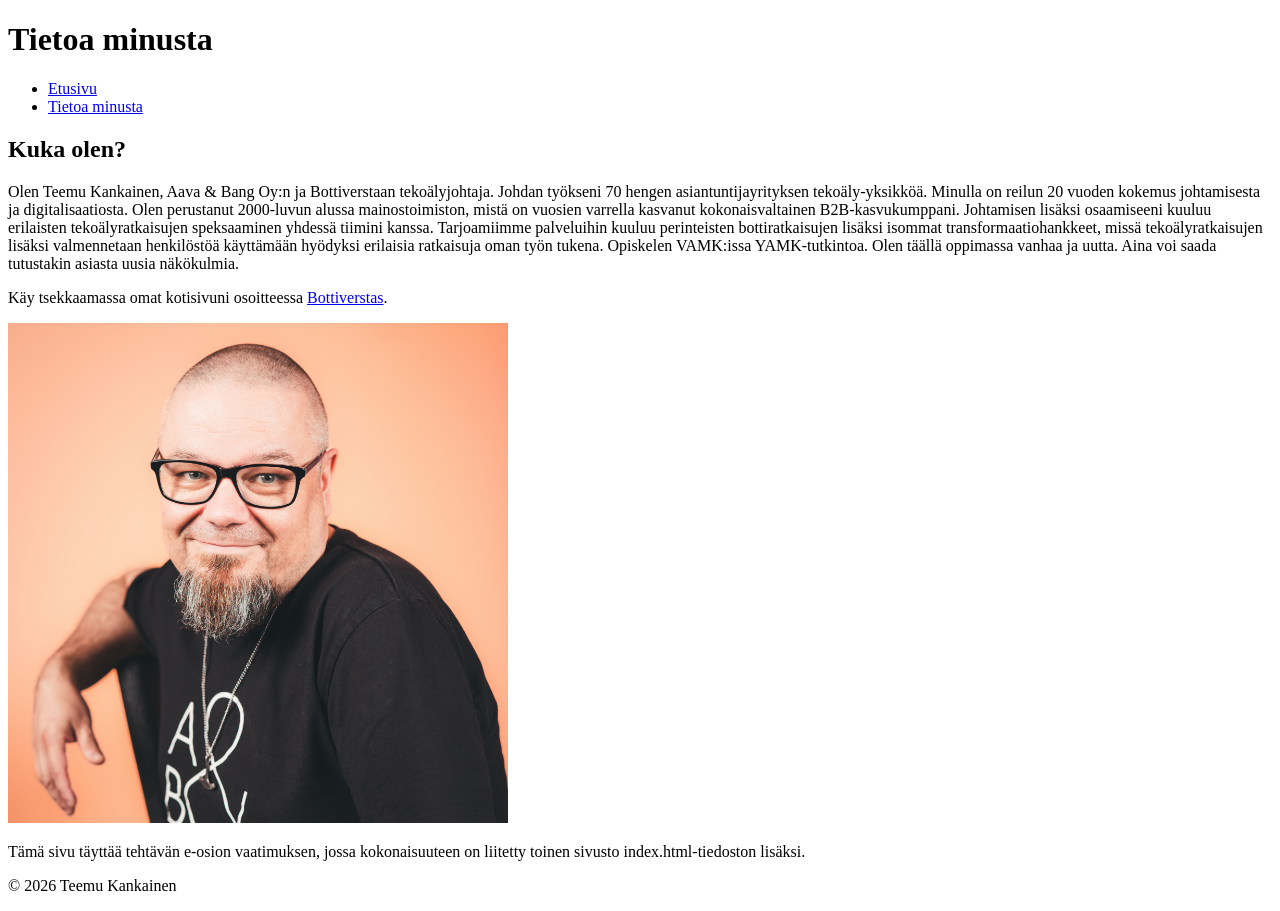
==== about.html @ aa186cb0 "Add files via upload" ====
<!DOCTYPE html>
<html lang="fi">
<head>
    <meta charset="UTF-8">
    <meta name="viewport" content="width=device-width, initial-scale=1.0">
    <title>Tietoa minusta</title>
</head>
<body>

    <header>
        <h1>Tietoa minusta</h1>
        <nav>
            <ul>
                <li><a href="index.html">Etusivu</a></li>
                <li><a href="about.html">Tietoa minusta</a></li>
            </ul>
        </nav>
    </header>

    <main>
        <section>
            <h2>Kuka olen?</h2>
            <p>Olen Teemu Kankainen, Aava & Bang Oy:n ja Bottiverstaan tekoälyjohtaja. Johdan työkseni 70 hengen asiantuntijayrityksen tekoäly-yksikköä. Minulla on reilun 20 vuoden kokemus johtamisesta ja digitalisaatiosta. Olen perustanut 2000-luvun alussa mainostoimiston, mistä on vuosien varrella kasvanut kokonaisvaltainen B2B-kasvukumppani. Johtamisen lisäksi osaamiseeni kuuluu erilaisten tekoälyratkaisujen speksaaminen yhdessä tiimini kanssa. Tarjoamiimme palveluihin kuuluu perinteisten bottiratkaisujen lisäksi isommat transformaatiohankkeet, missä tekoälyratkaisujen lisäksi valmennetaan henkilöstöä käyttämään hyödyksi erilaisia ratkaisuja oman työn tukena. Opiskelen VAMK:issa YAMK-tutkintoa. Olen täällä oppimassa vanhaa ja uutta. Aina voi saada tutustakin asiasta uusia näkökulmia.</p>
	<p>Käy tsekkaamassa omat kotisivuni osoitteessa <a href="https://bottiverstas.com" target="_blank" rel="noopener noreferrer">Bottiverstas</a>.</p>
<img src="teemu.jpg" alt="Teemu Kankainen" width="500">
            <p>Tämä sivu täyttää tehtävän e-osion vaatimuksen, jossa kokonaisuuteen on liitetty toinen sivusto index.html-tiedoston lisäksi.</p>
        </section>
    </main>

    <footer>
        <p>&copy; 2026 Teemu Kankainen</p>
    </footer>

</body>
</html>
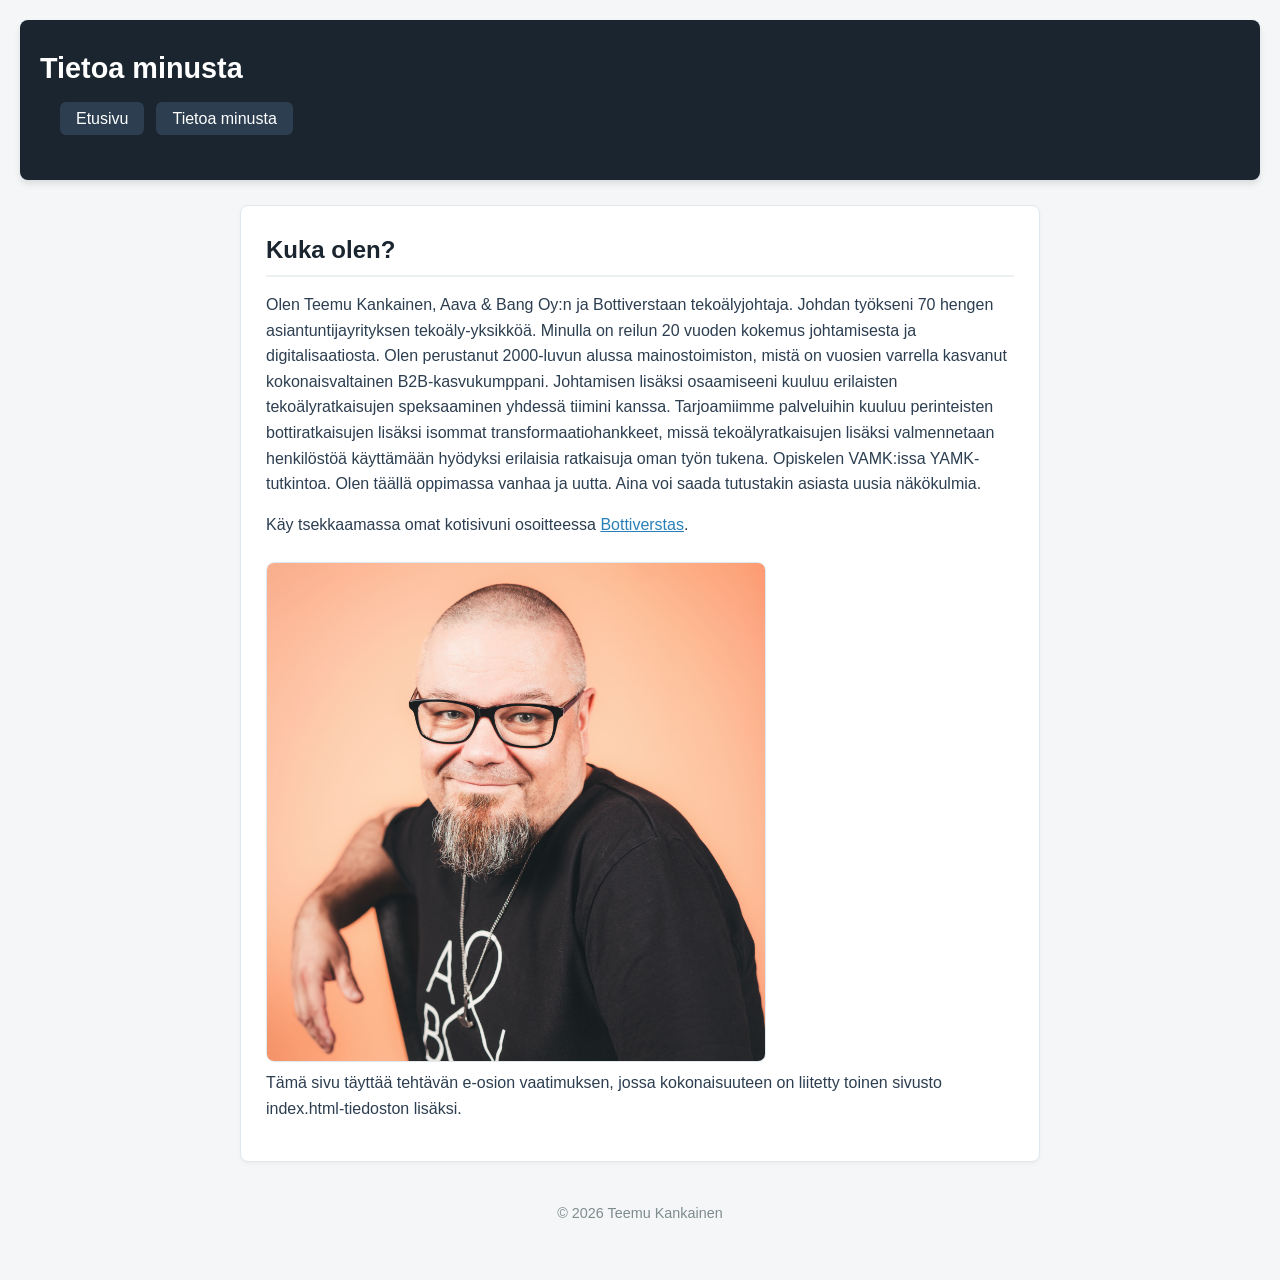
==== commit 00761098: "Add files via upload Viikko 2 CSS-päivitykset" ====
--- a/about.html
+++ b/about.html
@@ -4,6 +4,8 @@
     <meta charset="UTF-8">
     <meta name="viewport" content="width=device-width, initial-scale=1.0">
     <title>Tietoa minusta</title>
+    <!-- Kytkentä CSS-tyyleihin -->
+    <link rel="stylesheet" href="style.css">
 </head>
 <body>
 
@@ -21,8 +23,8 @@
         <section>
             <h2>Kuka olen?</h2>
             <p>Olen Teemu Kankainen, Aava & Bang Oy:n ja Bottiverstaan tekoälyjohtaja. Johdan työkseni 70 hengen asiantuntijayrityksen tekoäly-yksikköä. Minulla on reilun 20 vuoden kokemus johtamisesta ja digitalisaatiosta. Olen perustanut 2000-luvun alussa mainostoimiston, mistä on vuosien varrella kasvanut kokonaisvaltainen B2B-kasvukumppani. Johtamisen lisäksi osaamiseeni kuuluu erilaisten tekoälyratkaisujen speksaaminen yhdessä tiimini kanssa. Tarjoamiimme palveluihin kuuluu perinteisten bottiratkaisujen lisäksi isommat transformaatiohankkeet, missä tekoälyratkaisujen lisäksi valmennetaan henkilöstöä käyttämään hyödyksi erilaisia ratkaisuja oman työn tukena. Opiskelen VAMK:issa YAMK-tutkintoa. Olen täällä oppimassa vanhaa ja uutta. Aina voi saada tutustakin asiasta uusia näkökulmia.</p>
-	<p>Käy tsekkaamassa omat kotisivuni osoitteessa <a href="https://bottiverstas.com" target="_blank" rel="noopener noreferrer">Bottiverstas</a>.</p>
-<img src="teemu.jpg" alt="Teemu Kankainen" width="500">
+            <p>Käy tsekkaamassa omat kotisivuni osoitteessa <a href="https://bottiverstas.com" target="_blank" rel="noopener noreferrer">Bottiverstas</a>.</p>
+            <img src="teemu.jpg" alt="Teemu Kankainen" width="500">
             <p>Tämä sivu täyttää tehtävän e-osion vaatimuksen, jossa kokonaisuuteen on liitetty toinen sivusto index.html-tiedoston lisäksi.</p>
         </section>
     </main>
--- a/style.css
+++ b/style.css
@@ -0,0 +1,146 @@
+/* ==========================================================================
+   a & b) Perusasetukset, typografia ja Box Model
+   ========================================================================== */
+* {
+    box-sizing: border-box;
+    margin: 0;
+    padding: 0;
+}
+
+body {
+    font-family: -apple-system, BlinkMacSystemFont, "Segoe UI", Roboto, Helvetica, Arial, sans-serif;
+    line-height: 1.6;
+    color: #2c3e50;
+    background-color: #f4f6f8;
+    padding: 20px;
+}
+
+/* ==========================================================================
+   c) Flexbox-asettelu navigaatiolle
+   ========================================================================== */
+header {
+    background-color: #1a252f;
+    color: #ffffff;
+    padding: 25px 20px;
+    border-radius: 8px; /* e) Pyöristykset */
+    margin-bottom: 25px;
+    box-shadow: 0 4px 6px rgba(0, 0, 0, 0.1); /* e) Varjostus */
+}
+
+header h1 {
+    margin-bottom: 15px;
+    font-size: 1.8rem;
+}
+
+nav ul {
+    list-style: none;
+    display: flex; /* Flexbox käytössä */
+    gap: 12px;
+}
+
+nav a {
+    color: #ffffff;
+    text-decoration: none;
+    padding: 8px 16px;
+    background-color: #2c3e50;
+    border-radius: 6px;
+    font-weight: 500;
+    transition: all 0.2s ease-in-out; /* e) Pehmeä siirtymä */
+}
+
+/* e) Hover-korostus linkeille */
+nav a:hover {
+    background-color: #3498db;
+    transform: translateY(-2px);
+}
+
+/* ==========================================================================
+   b & e) Main-alue, laatikkomalli (margin, padding, border) & varjostukset
+   ========================================================================== */
+main {
+    max-width: 800px;
+    margin: 0 auto;
+}
+
+section {
+    background-color: #ffffff;
+    padding: 25px;
+    margin-bottom: 20px;
+    border: 1px solid #e1e8ed;
+    border-radius: 8px; /* e) Pyöristys */
+    box-shadow: 0 2px 4px rgba(0, 0, 0, 0.04); /* e) Varjo */
+}
+
+h2 {
+    margin-bottom: 15px;
+    color: #1a252f;
+    border-bottom: 2px solid #ecf0f1;
+    padding-bottom: 6px;
+}
+
+p {
+    margin-bottom: 15px;
+}
+
+ul {
+    margin-left: 20px;
+    margin-bottom: 15px;
+}
+
+li {
+    margin-bottom: 8px;
+}
+
+/* Kuvat ja linkit */
+img {
+    max-width: 100%; /* Estää kuvaa menemästä näytön yli */
+    height: auto;
+    border-radius: 8px;
+    margin-top: 10px;
+    border: 1px solid #e1e8ed;
+}
+
+a {
+    color: #2980b9;
+    text-decoration: underline;
+}
+
+a:hover {
+    color: #16a085;
+}
+
+footer {
+    text-align: center;
+    padding: 20px;
+    color: #7f8c8d;
+    font-size: 0.9rem;
+}
+
+/* ==========================================================================
+   d) Responsiivisuus mediakyselyllä (@media)
+   ========================================================================== */
+@media (max-width: 600px) {
+    body {
+        padding: 10px;
+    }
+
+    header h1 {
+        font-size: 1.4rem;
+        text-align: center;
+    }
+
+    /* Kääntää navigaation mobiilissa pystyriviin */
+    nav ul {
+        flex-direction: column;
+        gap: 8px;
+    }
+
+    nav a {
+        display: block;
+        text-align: center;
+    }
+
+    section {
+        padding: 15px;
+    }
+}
